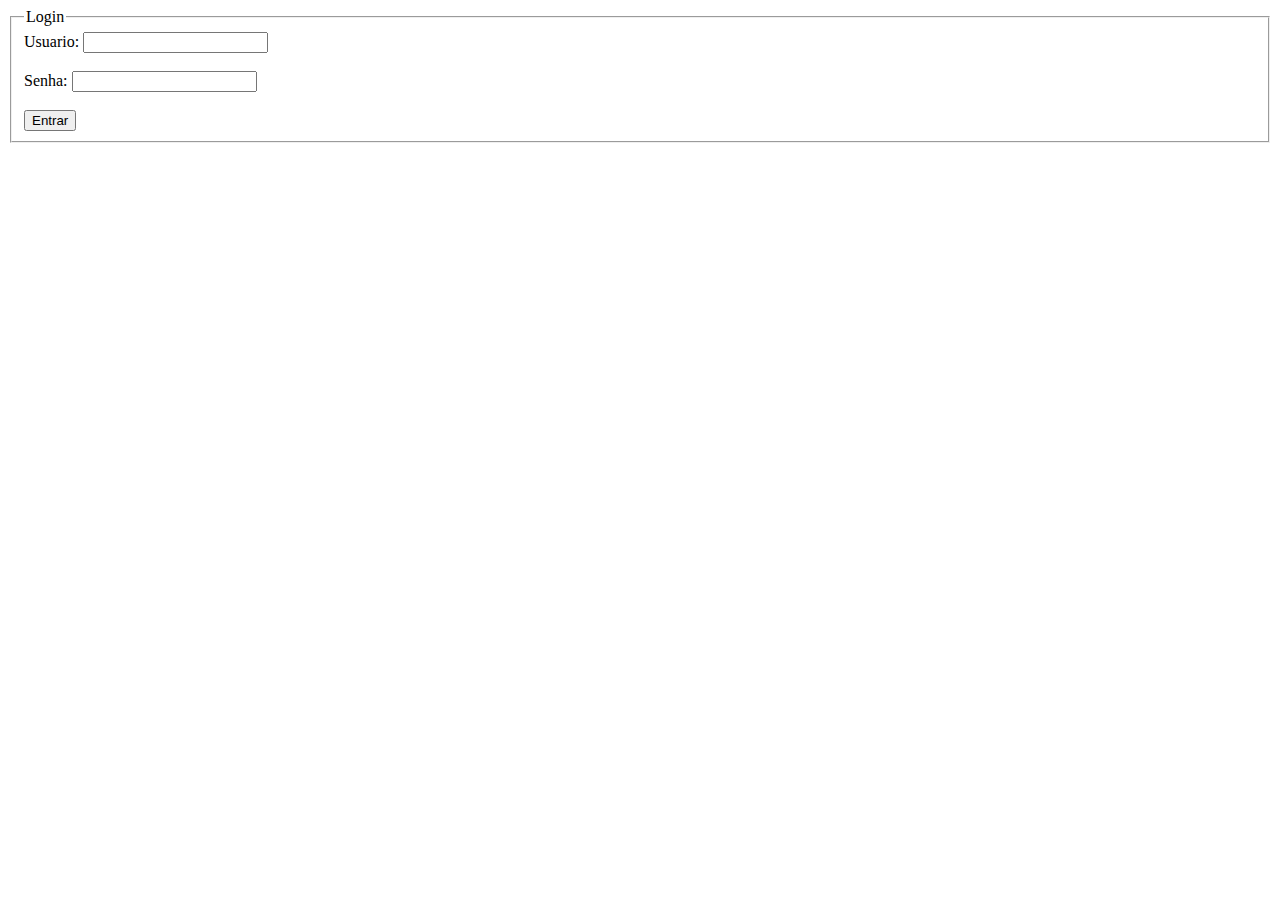
==== login.html @ 934b3ca8 "Initial commit" ====
<!DOCTYPE html>
<html lang="en">
  <head>
    <meta charset="UTF-8" />
    <meta http-equiv="X-UA-Compatible" content="IE=edge" />
    <meta name="viewport" content="width=device-width, initial-scale=1.0" />
    <title>Login</title>
  </head>
  <body>
    <div>
      <form onsubmit="pegarDados(event)">
        <fieldset>
          <legend>Login</legend>
          <label for="usuario">Usuario:</label>
          <input type="text" id="usuario" name="usuario" required/>
          <br />
          <br />
          <label for="Senha">Senha:</label>
          <input type="password" id="senha" name="senha" required/>
          <br />
          <br />
          <button type="submit">Entrar</button>
        </fieldset>
      </form>
    </div>
<script src="login.js"></script>
    
  </body>
</html>
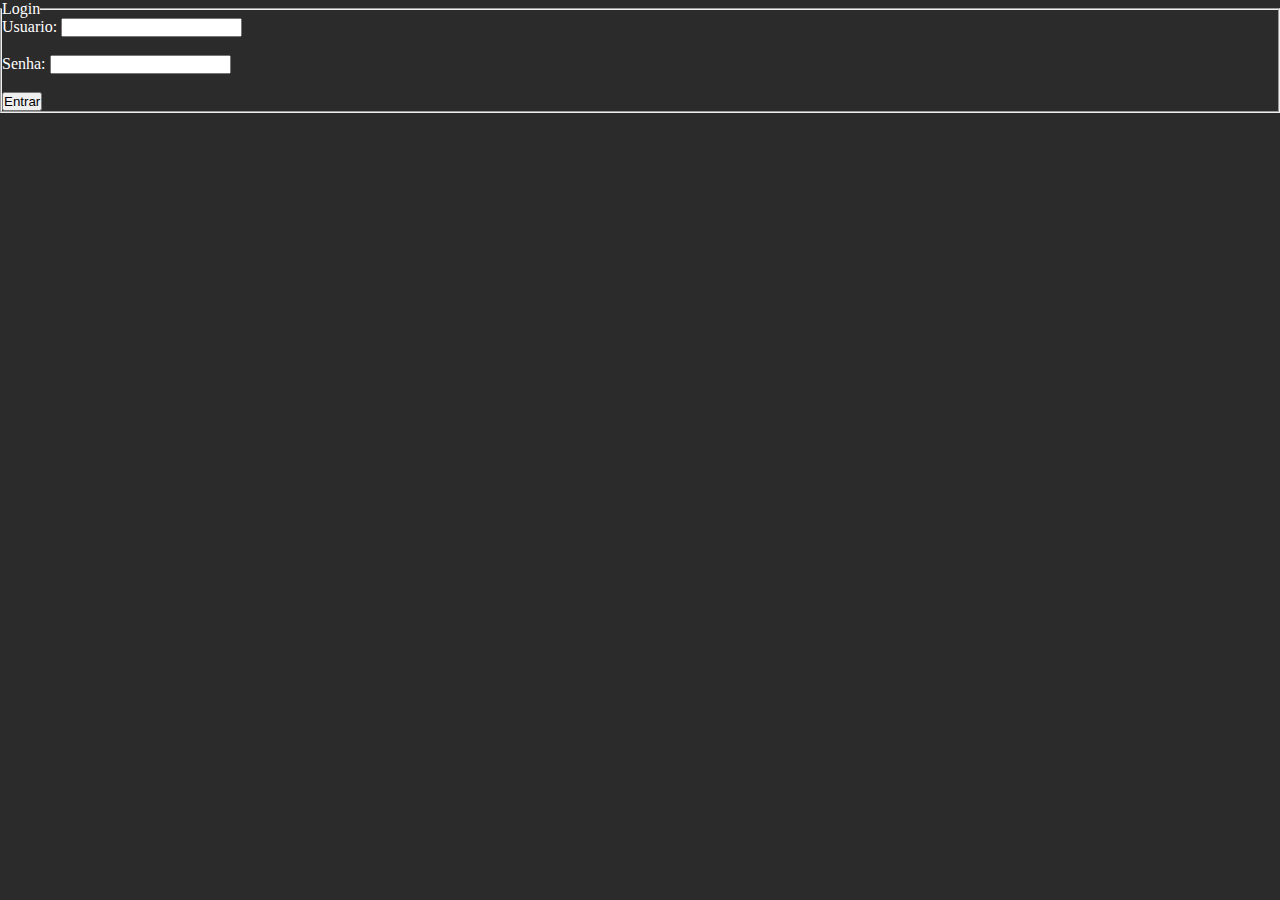
==== commit fd838852: "estrutura" ====
--- a/login.html
+++ b/login.html
@@ -4,6 +4,7 @@
     <meta charset="UTF-8" />
     <meta http-equiv="X-UA-Compatible" content="IE=edge" />
     <meta name="viewport" content="width=device-width, initial-scale=1.0" />
+    <link rel="stylesheet" href="css\main.css">
     <title>Login</title>
   </head>
   <body>
@@ -23,7 +24,7 @@
         </fieldset>
       </form>
     </div>
-<script src="login.js"></script>
+<script src="script\login.js"></script>
     
   </body>
 </html>
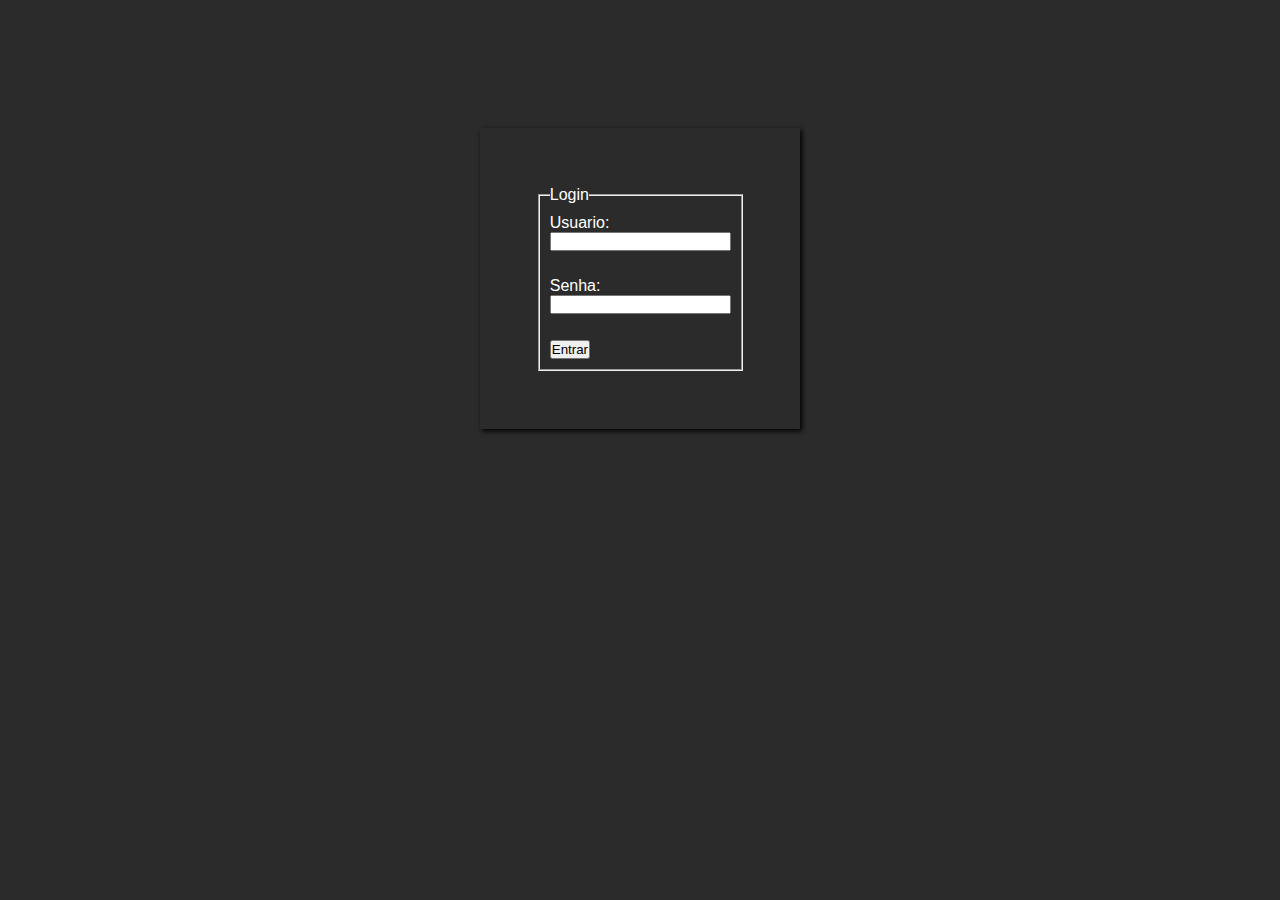
==== commit b39ae21d: "estilizando" ====
--- a/login.html
+++ b/login.html
@@ -8,15 +8,17 @@
     <title>Login</title>
   </head>
   <body>
-    <div>
-      <form onsubmit="pegarDados(event)">
-        <fieldset>
+    <div id="content_login">
+      <form id="form"onsubmit="pegarDados(event)">
+        <fieldset id="field">
           <legend>Login</legend>
           <label for="usuario">Usuario:</label>
+          <br>
           <input type="text" id="usuario" name="usuario" required/>
           <br />
           <br />
           <label for="Senha">Senha:</label>
+          <br>
           <input type="password" id="senha" name="senha" required/>
           <br />
           <br />
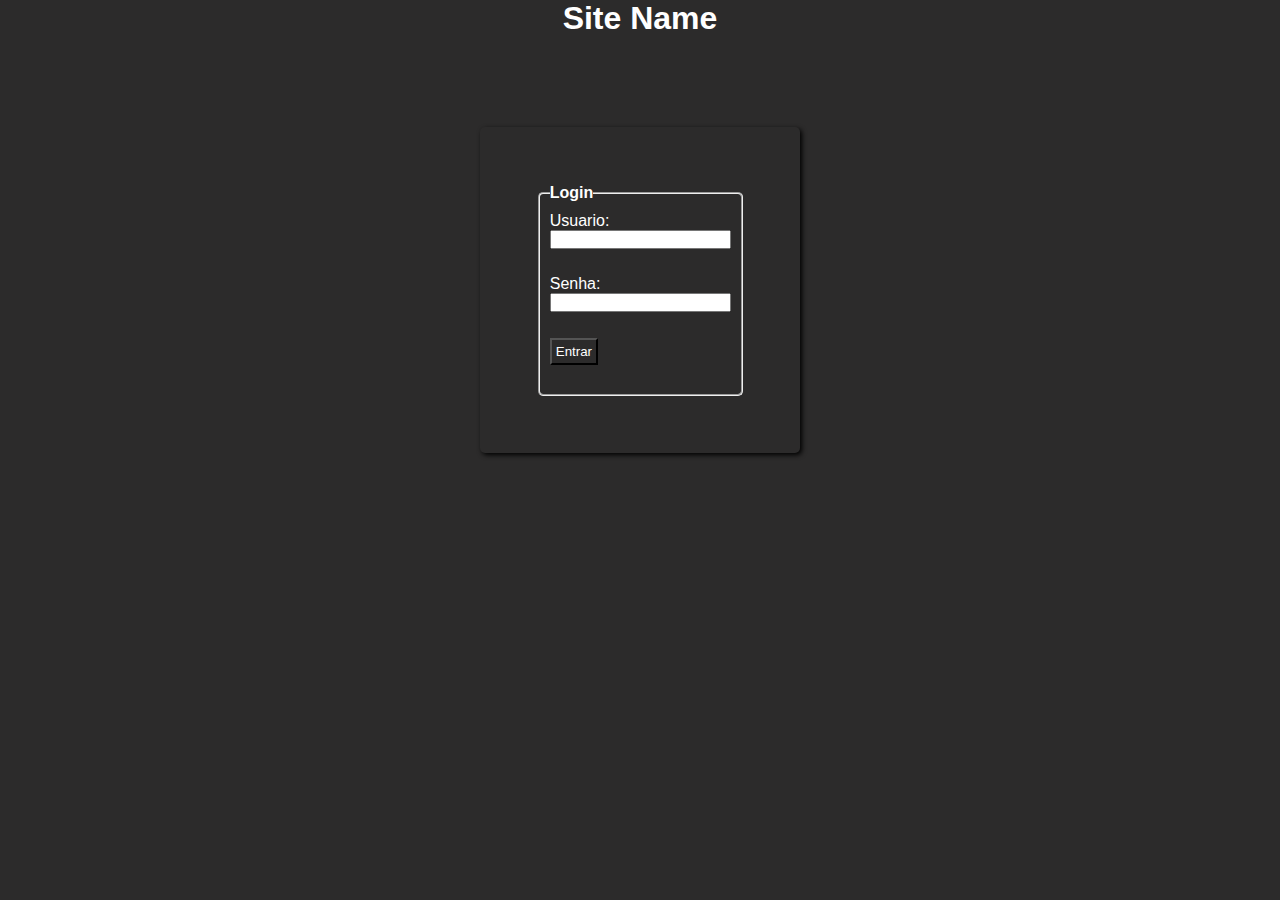
==== commit 97788299: "Perfil estilo" ====
--- a/login.html
+++ b/login.html
@@ -8,10 +8,13 @@
     <title>Login</title>
   </head>
   <body>
+    
+    <h1>Site Name</h1>
+
     <div id="content_login">
       <form id="form"onsubmit="pegarDados(event)">
         <fieldset id="field">
-          <legend>Login</legend>
+          <legend><h4> Login </h4></legend>
           <label for="usuario">Usuario:</label>
           <br>
           <input type="text" id="usuario" name="usuario" required/>
@@ -23,7 +26,12 @@
           <br />
           <br />
           <button type="submit">Entrar</button>
+          <br>
+          <br>
+          <span id="reslt"></span>
+          
         </fieldset>
+        
       </form>
     </div>
 <script src="script\login.js"></script>
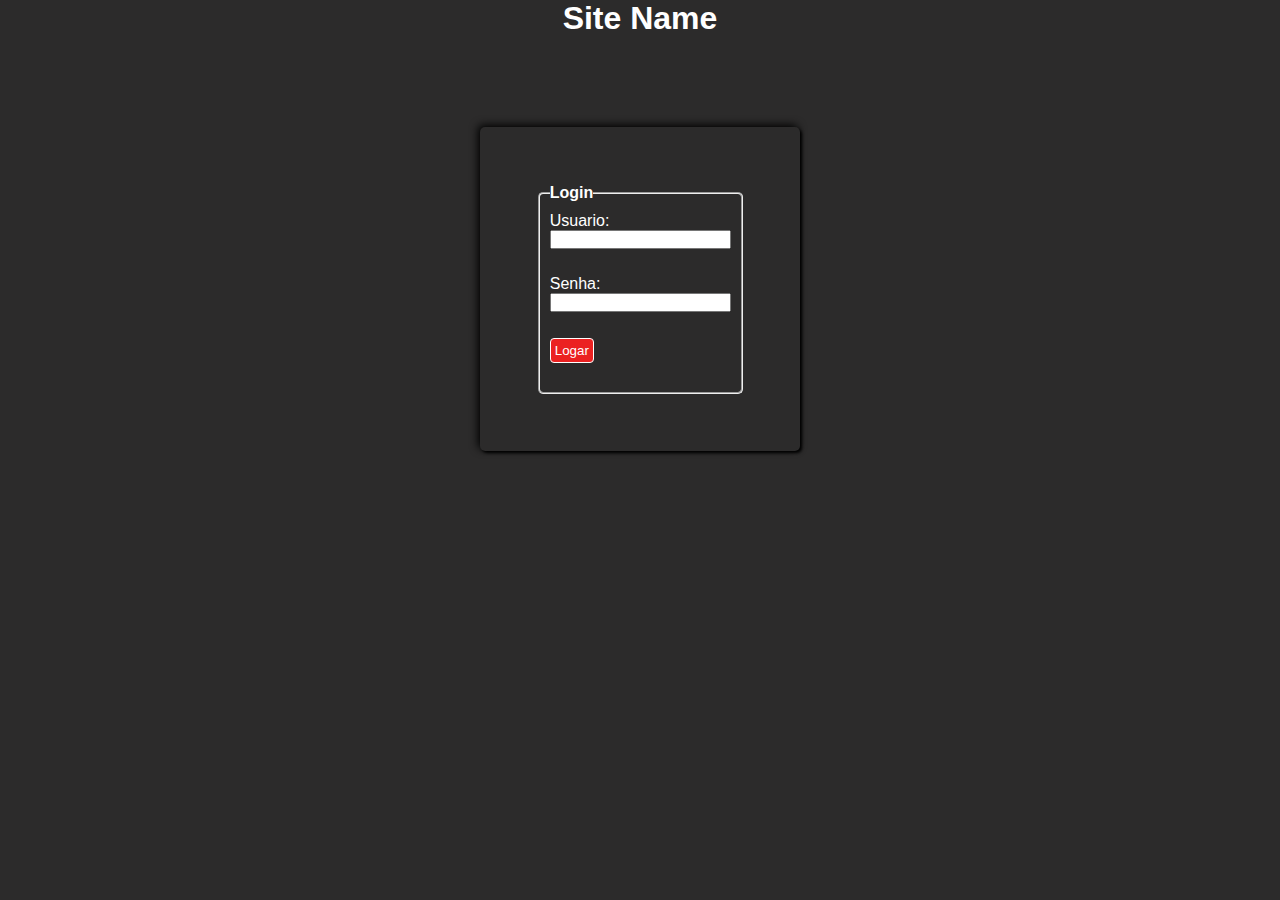
==== commit 5da8cb48: "style" ====
--- a/login.html
+++ b/login.html
@@ -25,7 +25,7 @@
           <input type="password" id="senha" name="senha" required/>
           <br />
           <br />
-          <button type="submit">Entrar</button>
+          <button type="submit">Logar</button>
           <br>
           <br>
           <span id="reslt"></span>
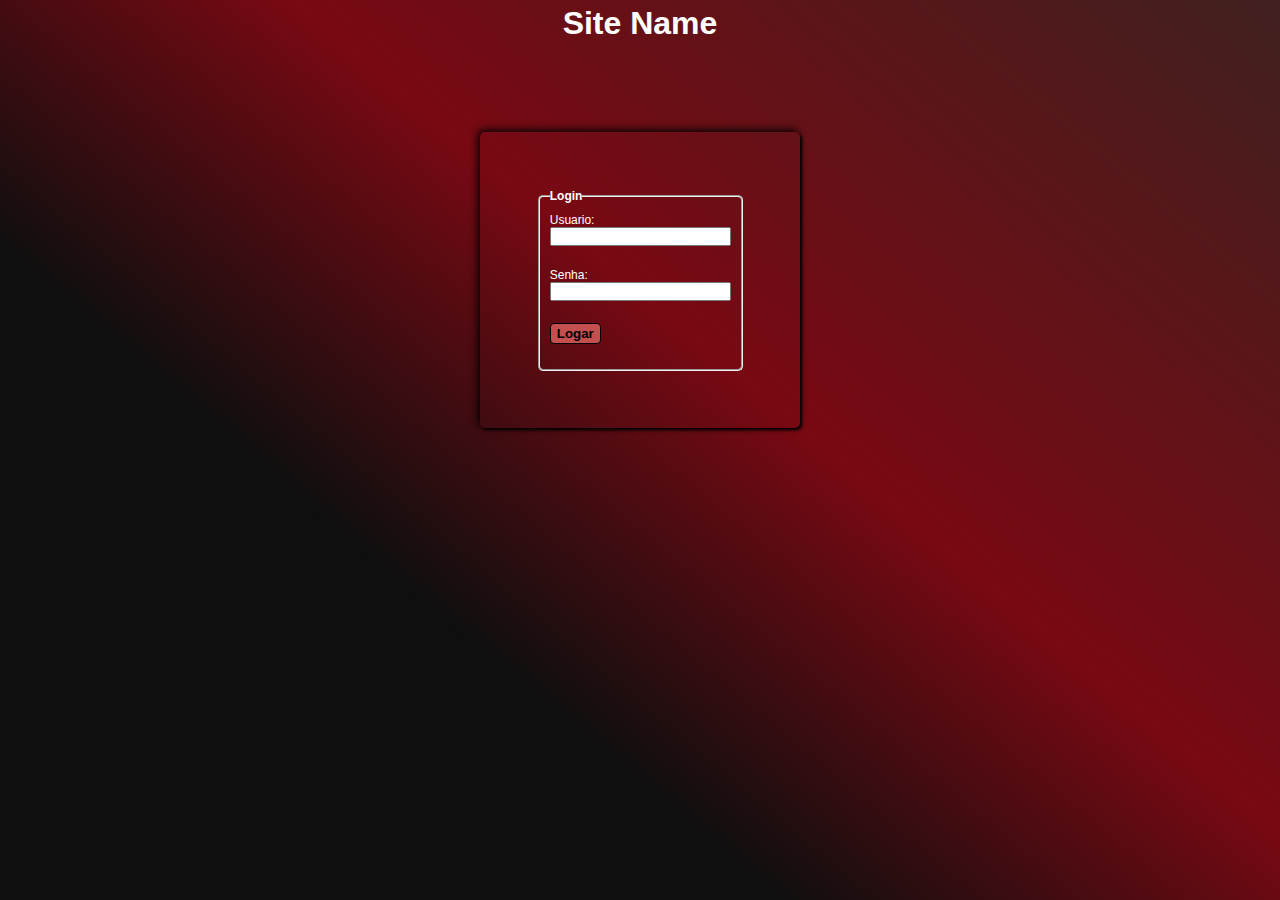
==== commit ef49f7bd: "back" ====
--- a/login.html
+++ b/login.html
@@ -7,7 +7,7 @@
     <link rel="stylesheet" href="css\main.css">
     <title>Login</title>
   </head>
-  <body>
+  <body id="bg_login">
     
     <h1>Site Name</h1>
 
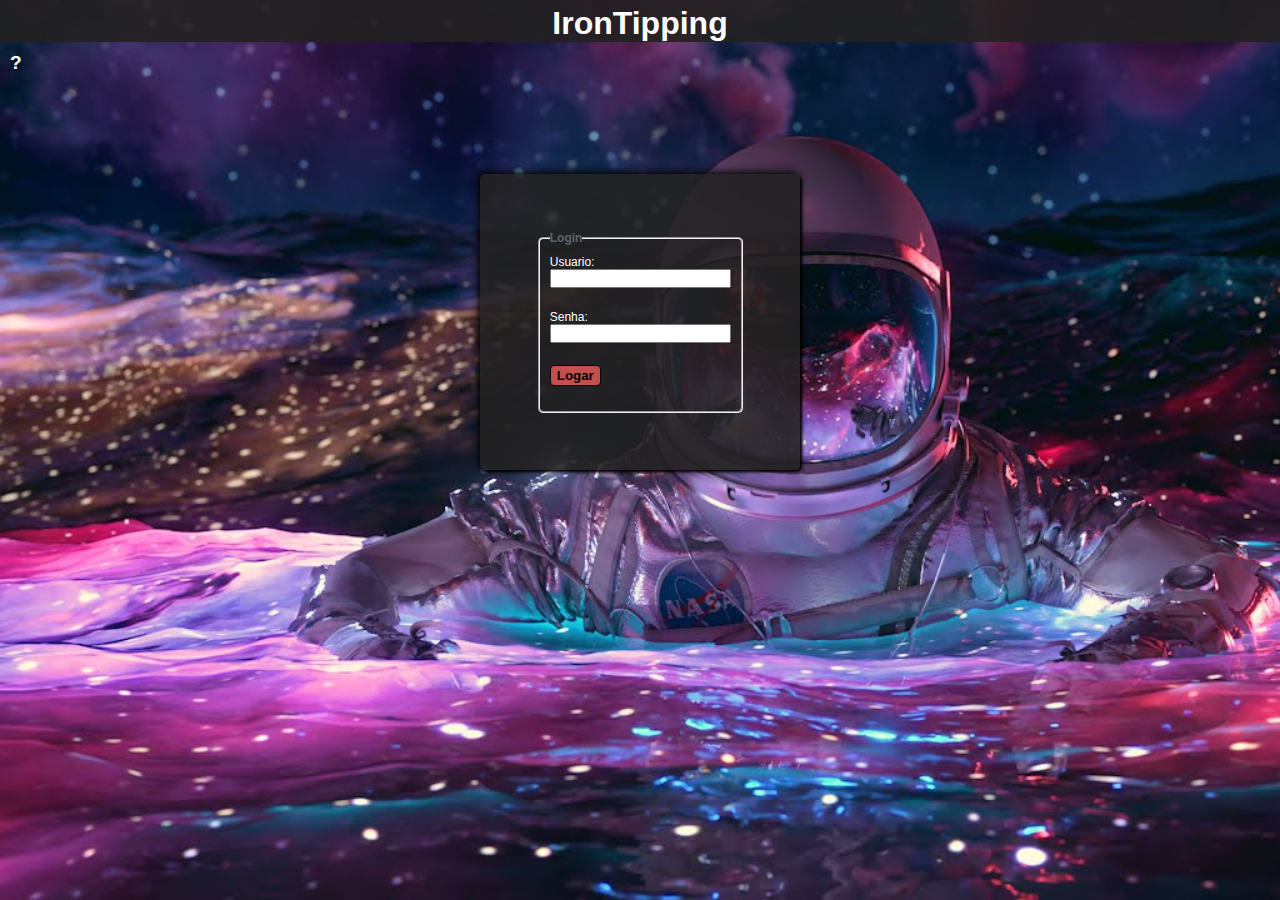
==== commit f54ef446: "Sobre" ====
--- a/login.html
+++ b/login.html
@@ -9,7 +9,9 @@
   </head>
   <body id="bg_login">
     
-    <h1>Site Name</h1>
+    <h1>IronTipping</h1>
+
+    <h5 id="hora2">?</h5>
 
     <div id="content_login">
       <form id="form"onsubmit="pegarDados(event)">
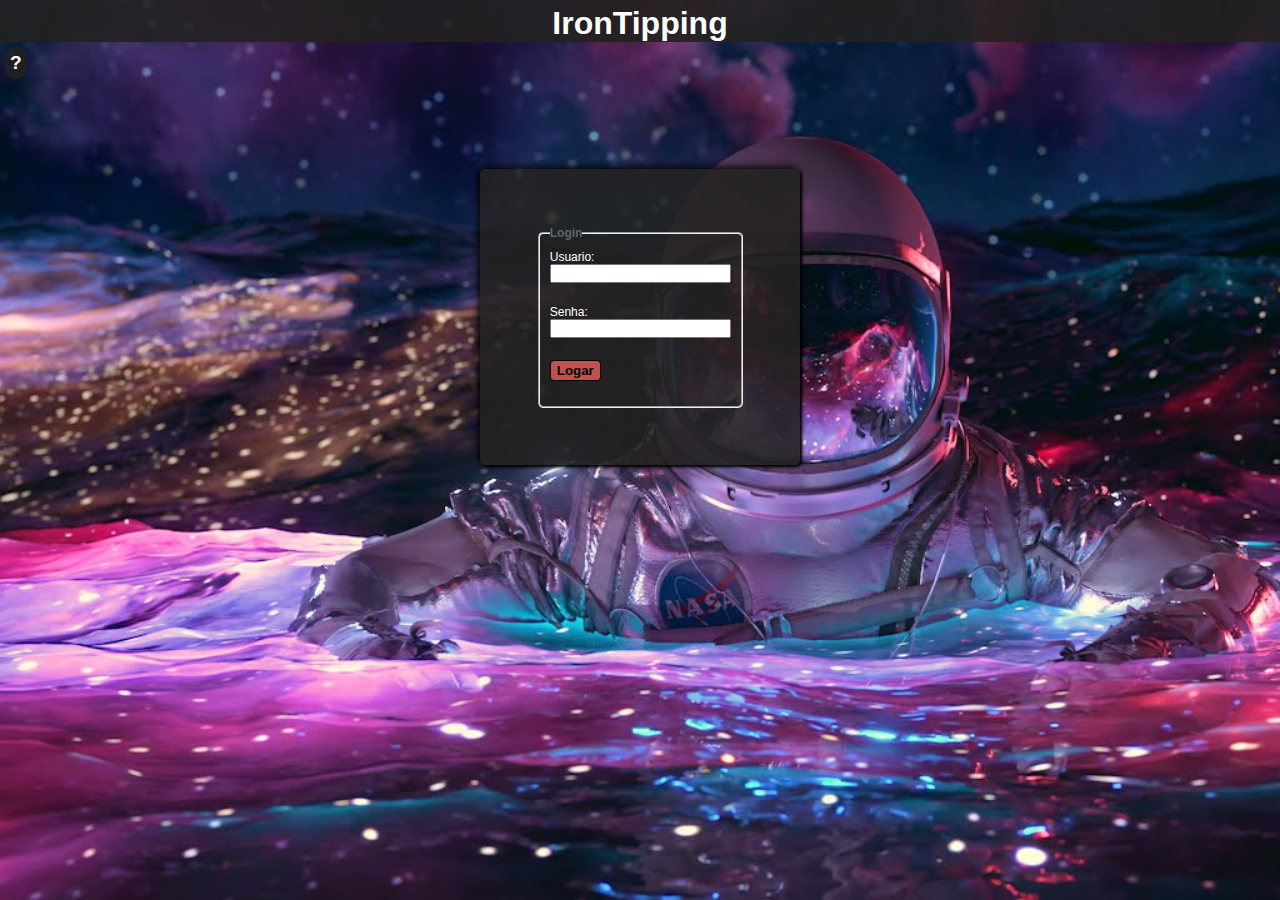
==== commit 318cfc84: "in progress" ====
--- a/login.html
+++ b/login.html
@@ -36,6 +36,7 @@
         
       </form>
     </div>
+    
 <script src="script\login.js"></script>
     
   </body>
